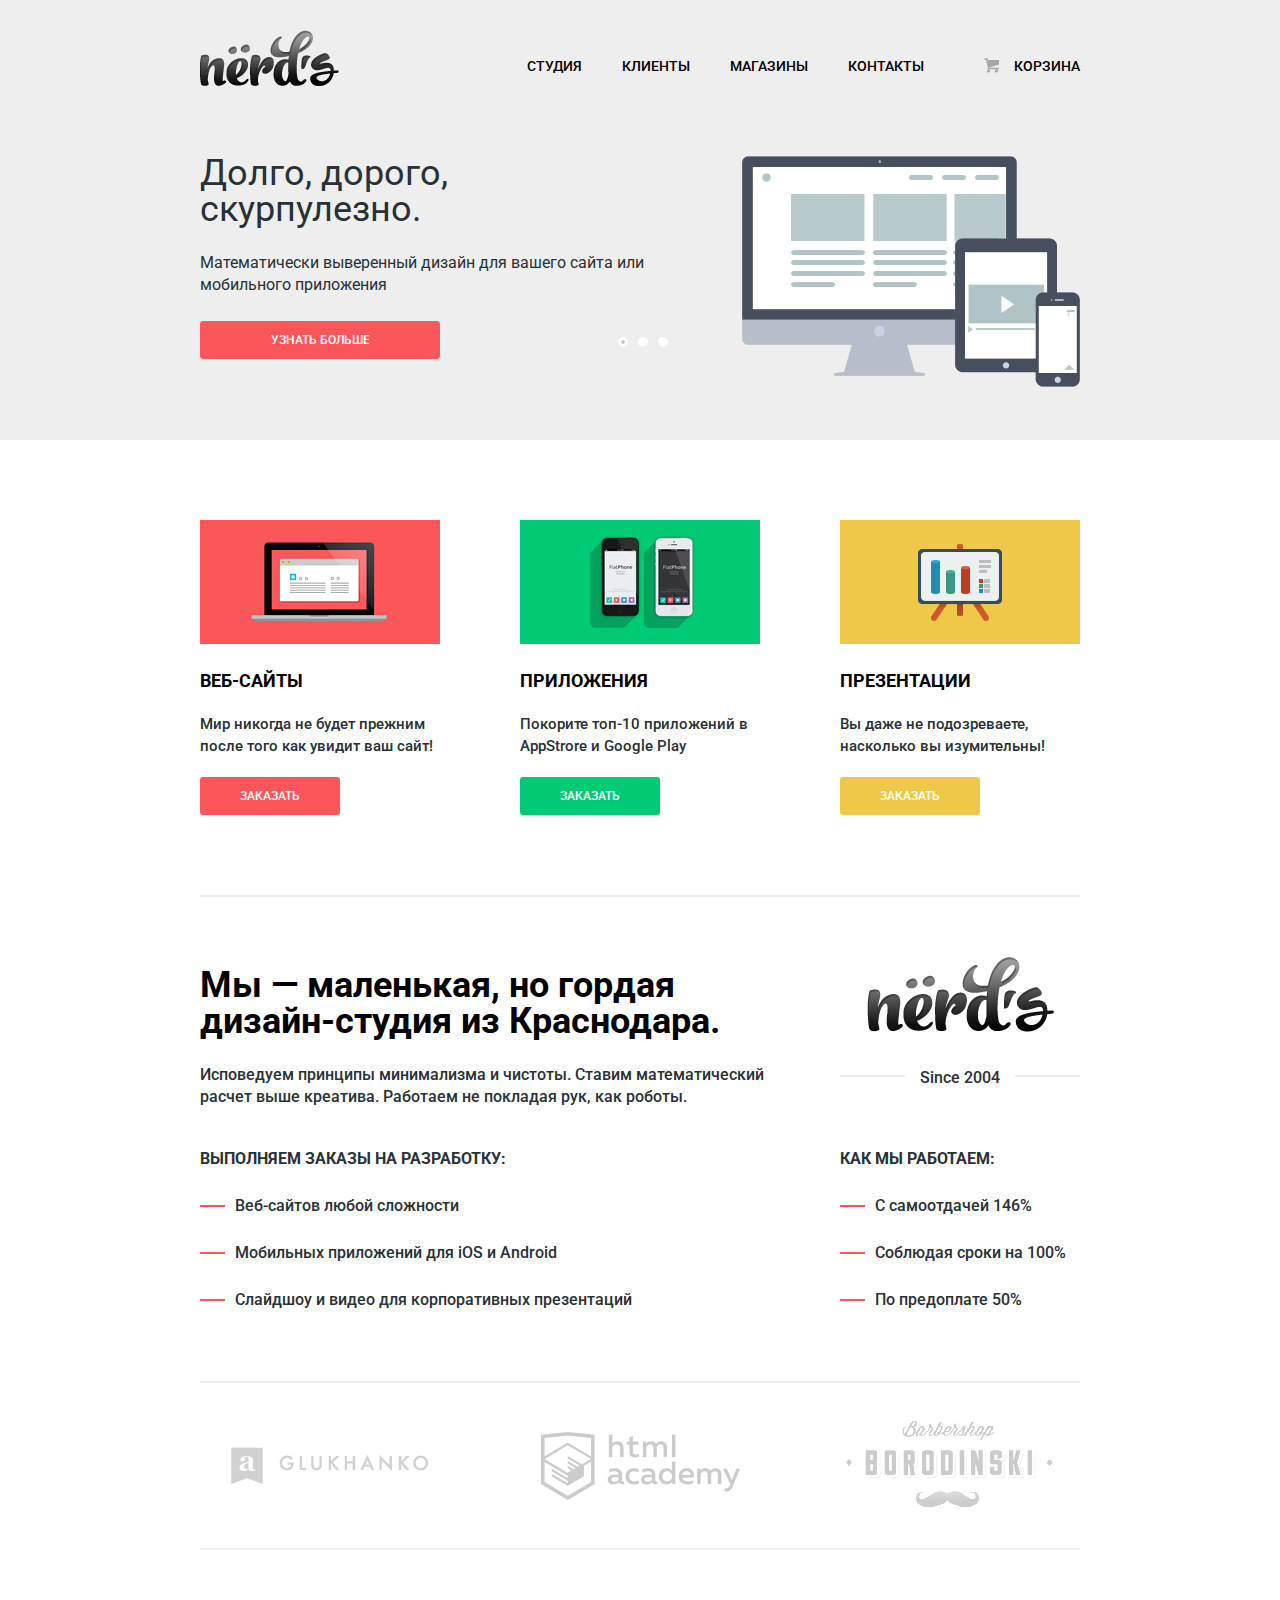
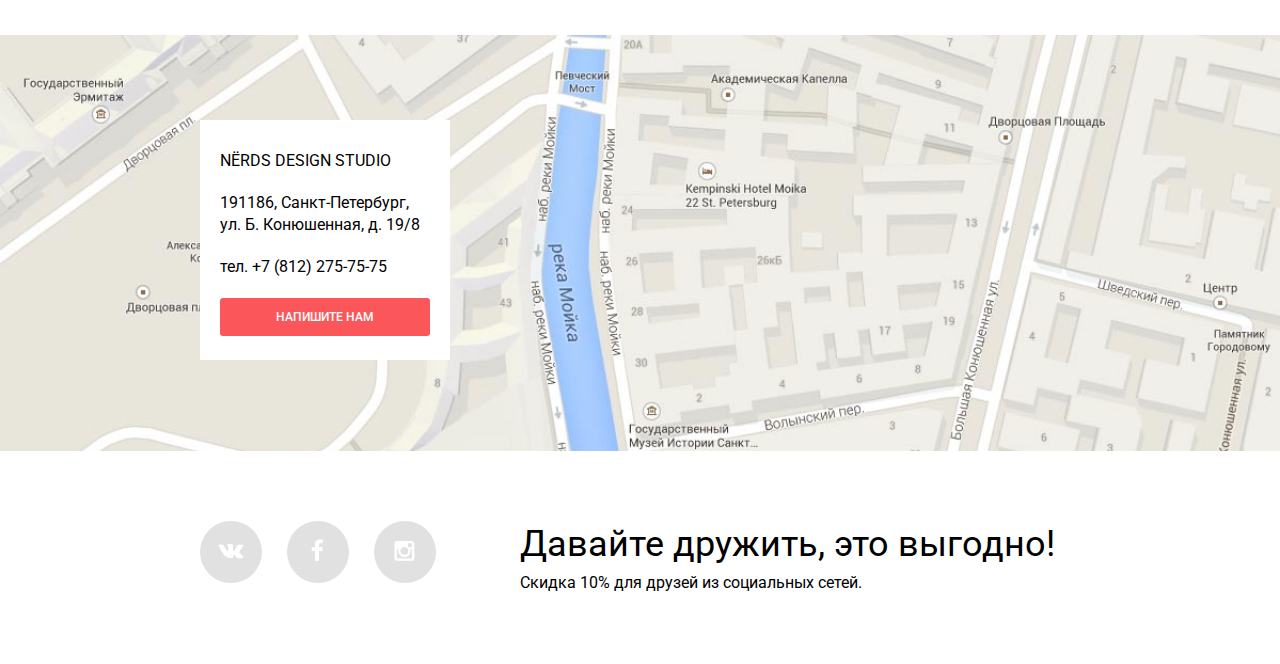
==== index.html @ 8b62bb0e "index" ====
<!DOCTYPE html>
<html lang="ru-RU">
<head>
	<meta charset="UTF-8">
	<meta name="viewport" content="width=device-width, initial-scale=1.0">
	<meta discritpion="">
	<meta keywords="">
	<title>Nerds</title>
	<link href="https://fonts.googleapis.com/css?family=Roboto:400,500&amp;subset=cyrillic" rel="stylesheet">
	<link rel="stylesheet" type="text/css" href="css/normalize.css">
	<link rel="stylesheet" type="text/css" href="css/style.css">
</head>
<body>
	<header class="main-header">
		<div class="container">
			<div class="top-header clearfix">
				<div class="logo">
					<a><img src="img/header-logo.png" alt="nerds" widht="139" height="56"></a>
				</div>
				<nav class="main-navigation">
					<ul>
						<li><a href="#">Студия</a></li>
						<li><a href="#">Клиенты</a></li>
						<li><a href="#">Магазины</a></li>
						<li><a href="#">Контакты</a></li>
						<li><a class="bascket" href="#">Корзина</a></li>
					</ul>
				</nav>
			</div>
			<div class="slider">
				<input type="radio" name="slider" id="slide1" checked="">
				<input type="radio" name="slider" id="slide2">
				<input type="radio" name="slider" id="slide3">
				<div class="controls">
					<label for="slide1"></label>
					<label for="slide2"></label>
					<label for="slide3"></label>
				</div>
				<div class="slider-inner">
					<div class="slides slide1">
						<p class="slider-heading">Долго, дорого,<br>
						скурпулезно.</p>
						<p>Математически выверенный дизайн  для вашего сайта или мобильного приложения</p>
						<a href="" class="slider-btn">Узнать больше</a>	
					</div>
					<div class="slides slide2">
						<p class="slider-heading">Любите ли вы математику,<br>
						как любим ее мы?</p>
						<p>Нашим дизайнерам мы удаляем нейроны, ответственные
						за креатив, чтобы дать им возможность все просчитать</p>
						<a href="" class="slider-btn">Узнать больше</a>						
					</div>
					<div class="slides slide3">
						<p class="slider-heading">Только наркотики,<br>
						только хардкор!</p>
						<p>Все дизайнерские решения в нашей компании принимаются только под воздействием качественных галлюциногенов</p>
						<a href="" class="slider-btn">Узнать больше</a>						
					</div>
				</div>				
			</div>
		</div>
	</header>
	<main class="container">
			<section class="products clearfix">
				<div class="products-item">
					<div class="products-img products-img-1"></div>
					<h3>Веб-сайты</h3>
					<p>Мир никогда не будет прежним после того как увидит ваш сайт!</p>
					<a class="products-btn products-btn-1" href="#">Заказать</a>
				</div>
				<div class="products-item ">
					<div class="products-img products-img-2"></div>
					<h3>Приложения</h3>
					<p>Покорите топ-10 приложений в AppStrore и Google Play</p>
					<a class="products-btn products-btn-2" href="#">Заказать</a>
				</div>
				<div class="products-item">
					<div class="products-img products-img-3"></div>
					<h3>Презентации</h3>
					<p>Вы даже не подозреваете, насколько вы изумительны!</p>
					<a class="products-btn products-btn-3" href="#">Заказать</a>
				</div>
			</section>
			<section class="about">	
				<div class="row clearfix">
					<div class="column-left">
						<h1>Мы — маленькая, но гордая
						дизайн-студия из Краснодара. </h1>	
						<p>Исповедуем принципы минимализма и чистоты. Ставим математический расчет выше креатива. Работаем не покладая рук, как роботы.</p>					
					</div>
					 <div class="column-right">
						<div class="about-logo">
							<span class="founded">Since 2004</span>
						</div>						
					</div>
				</div>
				<div class="row clearfix">
					<div class="column-left">
						<h4>Выполняем заказы на разработку:</h4>
						<ul>
							<li>Веб-сайтов любой сложности</li>
							<li>Мобильных приложений для iOS и Android</li>
							<li>Слайдшоу и видео для корпоративных презентаций</li>
						</ul>			
					</div>
					 <div class="column-right">
						<h4>КАК Мы работаем:</h4>
						<ul>
							<li>С самоотдачей 146%</li>
							<li>Соблюдая сроки на 100%</li>
							<li>По предоплате 50%</li>
						</ul>			
					</div>
				</div>						
			</section>
			<section class="portfolio">		
				<a class="portfolio-item portfolio-item-1" href="#">Gluknanko</a>
				<a class="portfolio-item portfolio-item-2" href="#">Html academy</a>
				<a class="portfolio-item portfolio-item-3" href="#">Barbershop</a>		
			</section>
	</main>
	<footer>
		<div class="map" id="yandex-map">
			<div class="container">
				<section class="write-us">
					<h3>NЁRDS DESIGN STUDIO</h3>
					<p>191186, Санкт-Петербург, 
						ул. Б. Конюшенная, д. 19/8</p>
					<p>тел. +7 (812) 275-75-75</p>
					<a class="write-us-btn" href="">Напишите нам</a>
				</section>
			</div>				
		</div>
		<div class="container">
			<div class="main-footer clearfix">
				<section class="footer-social">
					<a href="" class="social-btn social-btn-vk">VK</a>
					<a href="" class="social-btn social-btn-fb">FB</a>
					<a href="" class="social-btn social-btn-inst">INST</a>
				</section>
				<section class="footer-text">
					<p class="big-heading">Давайте дружить, это выгодно!</p>
					<p>Скидка 10% для друзей из социальных сетей.</p>
				</section>
			</div>
		</div>
	</footer>
	<script type="text/javascript" charset="utf-8" async src="https://api-maps.yandex.ru/services/constructor/1.0/js/?sid=pNVgt0KTNb8zN4novmGZpKS4KS4lNu_Y&amp;width=100%25&amp;height=416&amp;id=yandex-map&amp;lang=ru_RU&amp;sourceType=constructor&amp;scroll=false"></script>
</body>
</html>
---- css/style.css ----
body {
	font-family: "Roboto", "Arial", sans-serif;
	font-weight: 500;
	font-size: 16px;
	line-height: 22px;
	color: #000000;
	background: #ffffff;
}
p, h1, h4 {
	margin: 25px 0;
	padding: 0;
}
.container {
	margin: 0 auto;
	padding: 0 10px;
	width: 880px;
}
.clearfix::after {
	content: "";
	display: table;
	clear: both;
}
.main-header {
	min-height: 440px;
	background: #eeeeee;
}
.top-header {
	min-height: 120px;
}
.top-header .logo {
	float: left;
	padding: 30px 0;
}
.top-header .logo a {
	display: block;
	width: 139px;
	height: 56px;
}
.main-navigation {
	float: right;
	max-width: 720px;
}
.main-navigation ul {
	margin: 0;
	padding: 0;
	list-style: none;
	font-size: 0;
}
.main-navigation li {
	display: inline-block;
	font-size: 14px;
	padding-top: 55px;
	margin-right: 40px;
}
.main-navigation li:nth-last-child(2) {
	margin-right: 60px;
}
.main-navigation li:last-child {
	margin: 0;
}
.main-navigation a {
	text-decoration: none;
	text-transform: uppercase;
	color: #000000;
}
.main-navigation a:hover {
	color: #fb565a;
}
.main-navigation a:active {
	color: #8f8f8f;
}
.main-navigation .bascket {
	position: relative;
	padding-left: 30px;
}
.main-navigation .bascket::before {
	content: "";
	position: absolute;
	top: 0;
	left: 0;
	width: 15px;
	height: 15px;
	background: url(../img/sprite.png) no-repeat -15px -15px;
	opacity: 1;
}
.main-navigation .bascket:hover::before {
	background-position: -15px -60px;
}
.main-navigation .bascket:active::before {
	background-position: -15px -15px;
	opacity: 0.4;
}

/* slider */

.slider {
	position: relative;
	width: 880px;
	height: 320px;
}
.slider input[type="radio"] {
	display: none;
}
.slider .controls {
	position: absolute;
	bottom: 90px;
	left: 50%;
	margin-left: -19px;
	z-index: 1;
}
#slide1:checked ~ .slider-inner .slide1 {
	display: block ;
}
.slider label {
	position: relative;
	display: inline-block;	
	width: 4px;
	height: 4px;
	margin-right: 12px;
	border-radius: 50%;
	background: white;
	cursor: pointer;
}
.slider label:last-child {
	margin: 0;
}
 .slider label::before {
	content: "";
	position: absolute;
	top: -3px;
	left: -3px;
	width: 4px;
	height: 4px;
	border-radius: 50%;
	border: 3px solid #fff;
}
.slider label:hover,
#slide1:checked ~ .controls label:nth-child(1),
#slide2:checked ~ .controls label:nth-child(2),
#slide3:checked ~ .controls label:nth-child(3) {
	background: #c1c1c1;
}
.slider-inner {
	position: relative;
	width: inherit;
	height: inherit;
	overflow: hidden;
}
.slider-inner .slides {
	position: absolute;
	width: inherit;
	height: inherit;
	display: none;
}
.slider-inner .slide1 {
	background: url(../img/slide1-bg.png) no-repeat 100% 40%;
}
.slider-inner .slide2 {
	background: url(../img/slide2-bg.png) no-repeat 100% 40%;
}
.slider-inner .slide3 {
	background: url(../img/slide3-bg.png) no-repeat 100% 100%;
}
#slide1:checked ~ .slider-inner .slide1,
#slide2:checked ~ .slider-inner .slide2,
#slide3:checked ~ .slider-inner .slide3 {
	display: block;
}
.slider-inner p {
	max-width: 480px;
	font-weight: 400;
	color: #283136;
}
.slider-inner .slider-heading {
	margin-top: 35px;
	font-size: 36px;
	line-height: 36px;
} 
.slider-inner .slider-btn {
	display: block;
	padding: 10px 0;
	width: 240px;
	height: 18px;
	font-size: 12px;
	line-height: 18px;
	text-align: center;
	text-decoration: none;
	text-transform: uppercase;
	color: #ffffff;
	border-radius: 3px;	
	background-color: #fb565a;
}
.slider-inner .slider-btn:hover {
	background-color: #d6494d;
}
.slider-inner .slider-btn:active {
	background-color: #b63538;
}

/* products */

.products {
	padding: 80px 0;
	border-bottom: 2px solid #eeeeee;
}
.products-item {
	float: left;
	width: 240px;
	margin-right: 80px;
}
.products-item:last-child {
	margin: 0;
}
.products-item .products-img {
	width: 240px;
	height: 124px;
	margin-bottom: 25px;
}
.products-item .products-img-1 {
	background: #fb565a url(../img/products-1.png) no-repeat 50% 50%;
}
.products-item .products-img-2 {
	background: #00ca74 url(../img/products-2.png) no-repeat 50% 50%;
}
.products-item .products-img-3 {
	background: #efc84a url(../img/products-3.png) no-repeat 50% 50%;
}
.products-item h3 {
	margin: 20px 0;
	font-size: 18px;
	line-height: 24px;
	text-transform: uppercase;
	font-weight: 500px;
}
.products-item p {
	font-size: 15px;
	margin: 20px 0;
	color: #283136;
}
.products-item .products-btn {
	display: block;
	padding: 10px 0;
	width: 140px;
	height: 18px;
	font-size: 12px;
	line-height: 18px;
	text-align: center;
	text-decoration: none;
	text-transform: uppercase;
	color: #ffffff;
	border-radius: 3px;	
}
.products-item .products-btn-1 {
	background: #fb565a;
}
.products-item .products-btn-1:hover {
	background: #d6494d;
}
.products-item .products-btn-1:active {
	background: #b63538;
}
.products-item .products-btn-2 {
	background: #00ca74;
}
.products-item .products-btn-2:hover {
	background: #01a25e;
}
.products-item .products-btn-2:active {
	background: #009053;
}
.products-item .products-btn-3 {
	background: #efc84a;
}
.products-item .products-btn-3:hover {
	background: #d6ae2c;
}
.products-item .products-btn-3:active {
	background: #c09b24;
}
/* about */
.about {
	padding: 70px 0;
	color: #283136;
}
.about .row {
	margin-bottom: 40px;
}
.about .row:last-child {
	margin: 0;
}
.about .column-left {
	float: left;
	width: 590px;
	padding-right: 30px;
}
.about .column-right {
	float: right;
	width: 240px;
}
.about .column-left h1:first-of-type,
.about .column-right h1:first-of-type,
.about .column-left h4:first-of-type,
.about .column-right h4:first-of-type {
	margin-top: 0;
}
.about .column-left p:last-of-type,
.about .column-right p:last-of-type {
	margin-bottom: 0;
}
.about h1 {
	font-size: 36px;
	line-height: 36px;
	color: #000000;
}
.about h4 {
	text-transform: uppercase;
}
.about ul {
	margin: 0;
	padding: 0;
	list-style: none;
}
.about li {
	position: relative;
	margin-bottom: 25px;
	padding-left: 35px;
}
.about li:last-child {
	margin: 0;
}
.about li::after {
	content: "";
	position: absolute;
	top: 10px;
	left: 0;
	width: 25px;
	height: 2px;
	background: #fb565a;
}
.about .about-logo {
	position: relative;
	margin-top: -10px;
	padding: 0 25px;
	padding-top: 110px;
	width: 190px;
	height: 40px;
	text-align: center;
	background: url(../img/about-logo.png) no-repeat 50% 0;
}
.about .about-logo::after {
	content: "";
	position: absolute;
	left: 0;
	bottom: 30px;
	width: 240px;
	height: 2px;
	background: #eeeeee;
	z-index: 1;
}
.about .founded {
	position: relative;
	padding: 0 15px;
	background: #ffffff;
	z-index: 2;
}
/* portfolio */

.portfolio {
	margin-bottom: 85px;
	border-top: 2px solid #eeeeee;
	border-bottom: 2px solid #eeeeee;
	font-size: 0;
}
.portfolio .portfolio-item {
	display: inline-block;
	margin-right: 50px;
	width: 260px;
	min-height: 165px;
	opacity: 0.2;
}
.portfolio .portfolio-item:last-child {
	margin: 0;
}
.portfolio .portfolio-item:hover,
.portfolio .portfolio-item:active {
	opacity: 1;
}
.portfolio .portfolio-item-1 {
	background: url(../img/portfolio-1.png) no-repeat 50% 50%;
}
.portfolio .portfolio-item-2 {
	background: url(../img/portfolio-2.png) no-repeat 50% 50%;
}
.portfolio .portfolio-item-3 {
	background: url(../img/portfolio-3.png) no-repeat 50% 50%;
}
/* map */
.map {
	position: relative;
	width: 100%;
	min-height: 416px;
	background: url(../img/map.jpg) no-repeat 50% 0;
	background-size: cover;
}
.map .write-us {
	position: absolute;
	top: 85px;
	left: auto;
	padding: 30px 20px;
	width: 210px;
	height: 180px;
	background: #ffffff;
	z-index: 1;
}
.write-us h3 {
	margin: 0;
	font-size: 16px;
	font-weight: 400;
	text-transform: uppercase;
}
.write-us p {
	margin: 20px 0;
	font-size: lowercase;
	font-weight: 400;
}
.write-us .write-us-btn {
	display: block;
	padding: 10px 0;
	width: 210px;
	height: 18px;
	font-size: 12px;
	line-height: 18px;
	text-align: center;
	text-decoration: none;
	text-transform: uppercase;
	color: #ffffff;
	border-radius: 3px;	
	background-color: #fb565a; 
}
.write-us .write-us-btn:hover {
	background-color: #d6494d;
}
.write-us .write-us-btn:active {
	background-color: #b63538;
}
/* main-footer */
.main-footer {
	padding: 70px 0;
}
.footer-social {
	float: left;
	margin-right: 20px;
	width: 300px;
	font-size: 0;
}
.social-btn {
	display: inline-block;
	margin-right: 25px;
	width: 62px;
	height: 62px;
	border-radius: 50%;
	background: #e1e1e1 url(../img/sprite.png) no-repeat;
}
.social-btn:last-child {
	margin: 0;
}
.social-btn:hover {
	background: #fb565a url(../img/sprite.png) no-repeat;
}
.social-btn:active {
	background: #d6494d url(../img/sprite.png) no-repeat;
}
.social-btn.social-btn-vk {
	background-position: 3px -385px;
}
.social-btn.social-btn-fb {
	background-position: 9px -287px;
}
.social-btn.social-btn-inst {
	background-position: 5px -338px;
}
.footer-text {
	float: left;
	width: 560px;
}
.footer-text .big-heading {
	margin: 0;
	margin-bottom: 5px;
	font-size: 36px;
	line-height: 46px;
	font-weight: 400;
}
.footer-text p {
	margin: 0;
	font-weight: 400;
}
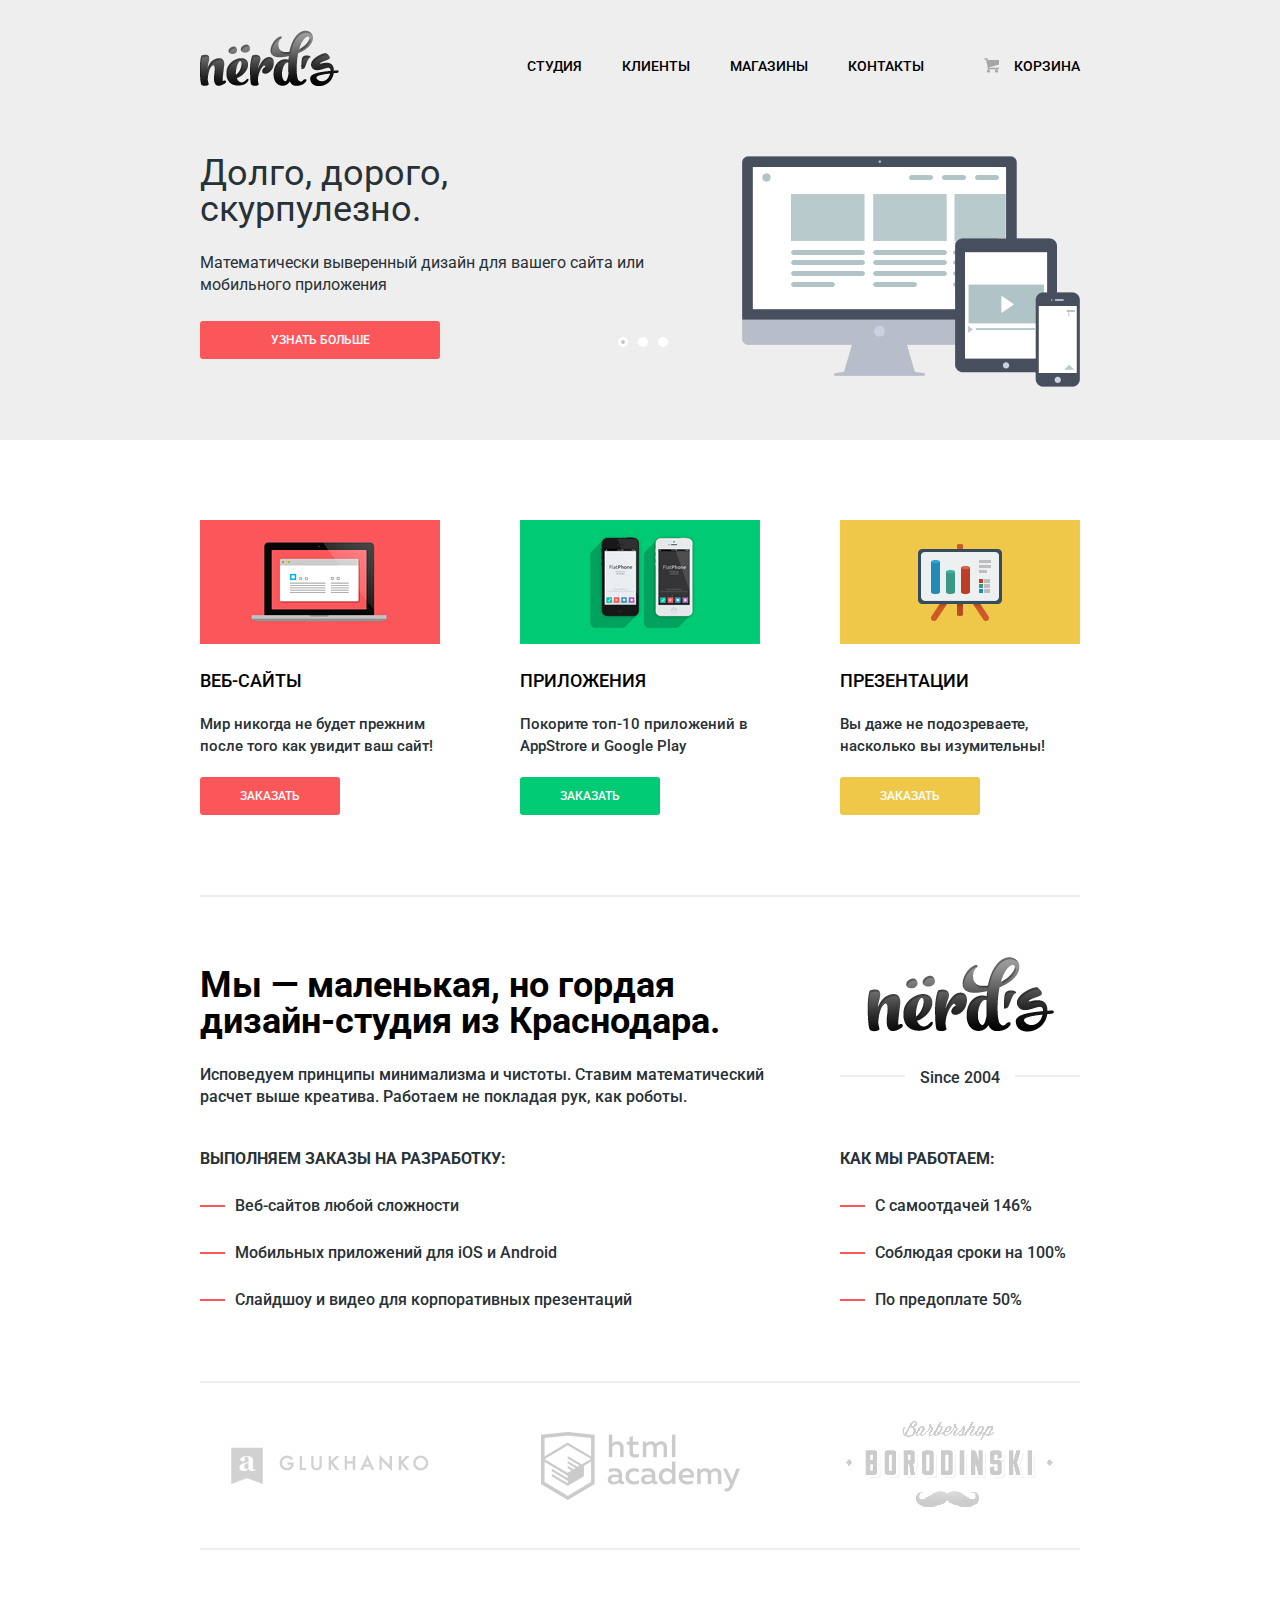
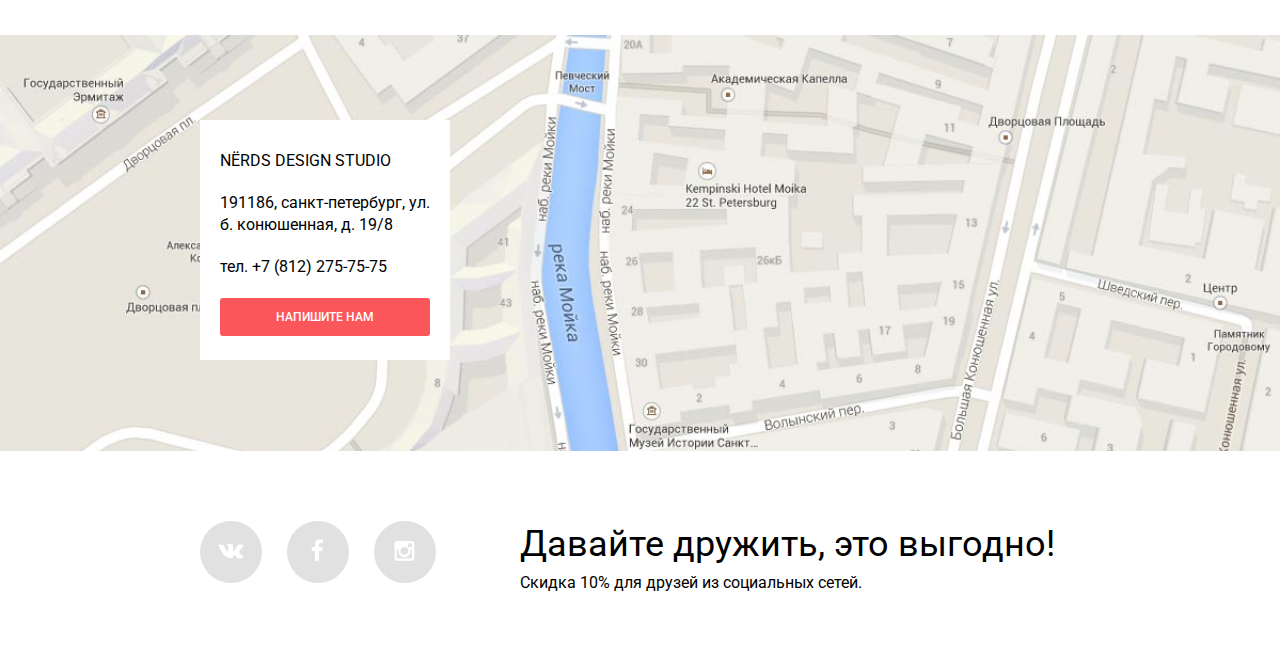
==== commit df4a8ad1: "errors fixed" ====
--- a/index.html
+++ b/index.html
@@ -3,8 +3,8 @@
 <head>
 	<meta charset="UTF-8">
 	<meta name="viewport" content="width=device-width, initial-scale=1.0">
-	<meta discritpion="">
-	<meta keywords="">
+	<meta name="discritpion" content="">
+	<meta name="keywords" content="">
 	<title>Nerds</title>
 	<link href="https://fonts.googleapis.com/css?family=Roboto:400,500&amp;subset=cyrillic" rel="stylesheet">
 	<link rel="stylesheet" type="text/css" href="css/normalize.css">
@@ -15,7 +15,7 @@
 		<div class="container">
 			<div class="top-header clearfix">
 				<div class="logo">
-					<a><img src="img/header-logo.png" alt="nerds" widht="139" height="56"></a>
+					<a><img src="img/header-logo.png" alt="nerds" width="139" height="56"></a>
 				</div>
 				<nav class="main-navigation">
 					<ul>
@@ -41,57 +41,57 @@
 						<p class="slider-heading">Долго, дорого,<br>
 						скурпулезно.</p>
 						<p>Математически выверенный дизайн  для вашего сайта или мобильного приложения</p>
-						<a href="" class="slider-btn">Узнать больше</a>	
+						<a href="" class="slider-btn">Узнать больше</a>
 					</div>
 					<div class="slides slide2">
 						<p class="slider-heading">Любите ли вы математику,<br>
 						как любим ее мы?</p>
 						<p>Нашим дизайнерам мы удаляем нейроны, ответственные
 						за креатив, чтобы дать им возможность все просчитать</p>
-						<a href="" class="slider-btn">Узнать больше</a>						
+						<a href="" class="slider-btn">Узнать больше</a>
 					</div>
 					<div class="slides slide3">
 						<p class="slider-heading">Только наркотики,<br>
 						только хардкор!</p>
 						<p>Все дизайнерские решения в нашей компании принимаются только под воздействием качественных галлюциногенов</p>
-						<a href="" class="slider-btn">Узнать больше</a>						
+						<a href="" class="slider-btn">Узнать больше</a>
 					</div>
-				</div>				
+				</div>
 			</div>
 		</div>
 	</header>
 	<main class="container">
 			<section class="products clearfix">
 				<div class="products-item">
-					<div class="products-img products-img-1"></div>
+					<img class="products-img" src="img/products-1.png" width="240" height="124" alt="product-1">
 					<h3>Веб-сайты</h3>
 					<p>Мир никогда не будет прежним после того как увидит ваш сайт!</p>
 					<a class="products-btn products-btn-1" href="#">Заказать</a>
 				</div>
 				<div class="products-item ">
-					<div class="products-img products-img-2"></div>
+					<img class="products-img" src="img/products-2.png" width="240" height="124" alt="product-2">
 					<h3>Приложения</h3>
 					<p>Покорите топ-10 приложений в AppStrore и Google Play</p>
 					<a class="products-btn products-btn-2" href="#">Заказать</a>
 				</div>
 				<div class="products-item">
-					<div class="products-img products-img-3"></div>
+					<img class="products-img" src="img/products-3.png" width="240" height="124" alt="product-3">
 					<h3>Презентации</h3>
 					<p>Вы даже не подозреваете, насколько вы изумительны!</p>
 					<a class="products-btn products-btn-3" href="#">Заказать</a>
 				</div>
 			</section>
-			<section class="about">	
+			<section class="about">
 				<div class="row clearfix">
 					<div class="column-left">
 						<h1>Мы — маленькая, но гордая
-						дизайн-студия из Краснодара. </h1>	
-						<p>Исповедуем принципы минимализма и чистоты. Ставим математический расчет выше креатива. Работаем не покладая рук, как роботы.</p>					
+						дизайн-студия из Краснодара. </h1>
+						<p>Исповедуем принципы минимализма и чистоты. Ставим математический расчет выше креатива. Работаем не покладая рук, как роботы.</p>
 					</div>
 					 <div class="column-right">
 						<div class="about-logo">
 							<span class="founded">Since 2004</span>
-						</div>						
+						</div>
 					</div>
 				</div>
 				<div class="row clearfix">
@@ -101,7 +101,7 @@
 							<li>Веб-сайтов любой сложности</li>
 							<li>Мобильных приложений для iOS и Android</li>
 							<li>Слайдшоу и видео для корпоративных презентаций</li>
-						</ul>			
+						</ul>
 					</div>
 					 <div class="column-right">
 						<h4>КАК Мы работаем:</h4>
@@ -109,14 +109,14 @@
 							<li>С самоотдачей 146%</li>
 							<li>Соблюдая сроки на 100%</li>
 							<li>По предоплате 50%</li>
-						</ul>			
+						</ul>
 					</div>
-				</div>						
+				</div>
 			</section>
-			<section class="portfolio">		
+			<section class="portfolio">
 				<a class="portfolio-item portfolio-item-1" href="#">Gluknanko</a>
 				<a class="portfolio-item portfolio-item-2" href="#">Html academy</a>
-				<a class="portfolio-item portfolio-item-3" href="#">Barbershop</a>		
+				<a class="portfolio-item portfolio-item-3" href="#">Barbershop</a>
 			</section>
 	</main>
 	<footer>
@@ -124,12 +124,12 @@
 			<div class="container">
 				<section class="write-us">
 					<h3>NЁRDS DESIGN STUDIO</h3>
-					<p>191186, Санкт-Петербург, 
+					<p>191186, Санкт-Петербург,
 						ул. Б. Конюшенная, д. 19/8</p>
 					<p>тел. +7 (812) 275-75-75</p>
 					<a class="write-us-btn" href="">Напишите нам</a>
 				</section>
-			</div>				
+			</div>
 		</div>
 		<div class="container">
 			<div class="main-footer clearfix">
--- a/css/style.css
+++ b/css/style.css
@@ -113,7 +113,7 @@
 }
 .slider label {
 	position: relative;
-	display: inline-block;	
+	display: inline-block;
 	width: 4px;
 	height: 4px;
 	margin-right: 12px;
@@ -175,7 +175,7 @@
 	margin-top: 35px;
 	font-size: 36px;
 	line-height: 36px;
-} 
+}
 .slider-inner .slider-btn {
 	display: block;
 	padding: 10px 0;
@@ -187,7 +187,7 @@
 	text-decoration: none;
 	text-transform: uppercase;
 	color: #ffffff;
-	border-radius: 3px;	
+	border-radius: 3px;
 	background-color: #fb565a;
 }
 .slider-inner .slider-btn:hover {
@@ -212,25 +212,17 @@
 	margin: 0;
 }
 .products-item .products-img {
+	display: block;
 	width: 240px;
 	height: 124px;
 	margin-bottom: 25px;
-}
-.products-item .products-img-1 {
-	background: #fb565a url(../img/products-1.png) no-repeat 50% 50%;
-}
-.products-item .products-img-2 {
-	background: #00ca74 url(../img/products-2.png) no-repeat 50% 50%;
-}
-.products-item .products-img-3 {
-	background: #efc84a url(../img/products-3.png) no-repeat 50% 50%;
 }
 .products-item h3 {
 	margin: 20px 0;
 	font-size: 18px;
 	line-height: 24px;
 	text-transform: uppercase;
-	font-weight: 500px;
+	font-weight: 500;
 }
 .products-item p {
 	font-size: 15px;
@@ -248,7 +240,7 @@
 	text-decoration: none;
 	text-transform: uppercase;
 	color: #ffffff;
-	border-radius: 3px;	
+	border-radius: 3px;
 }
 .products-item .products-btn-1 {
 	background: #fb565a;
@@ -420,7 +412,7 @@
 }
 .write-us p {
 	margin: 20px 0;
-	font-size: lowercase;
+	text-transform: lowercase;
 	font-weight: 400;
 }
 .write-us .write-us-btn {
@@ -434,8 +426,8 @@
 	text-decoration: none;
 	text-transform: uppercase;
 	color: #ffffff;
-	border-radius: 3px;	
-	background-color: #fb565a; 
+	border-radius: 3px;
+	background-color: #fb565a;
 }
 .write-us .write-us-btn:hover {
 	background-color: #d6494d;
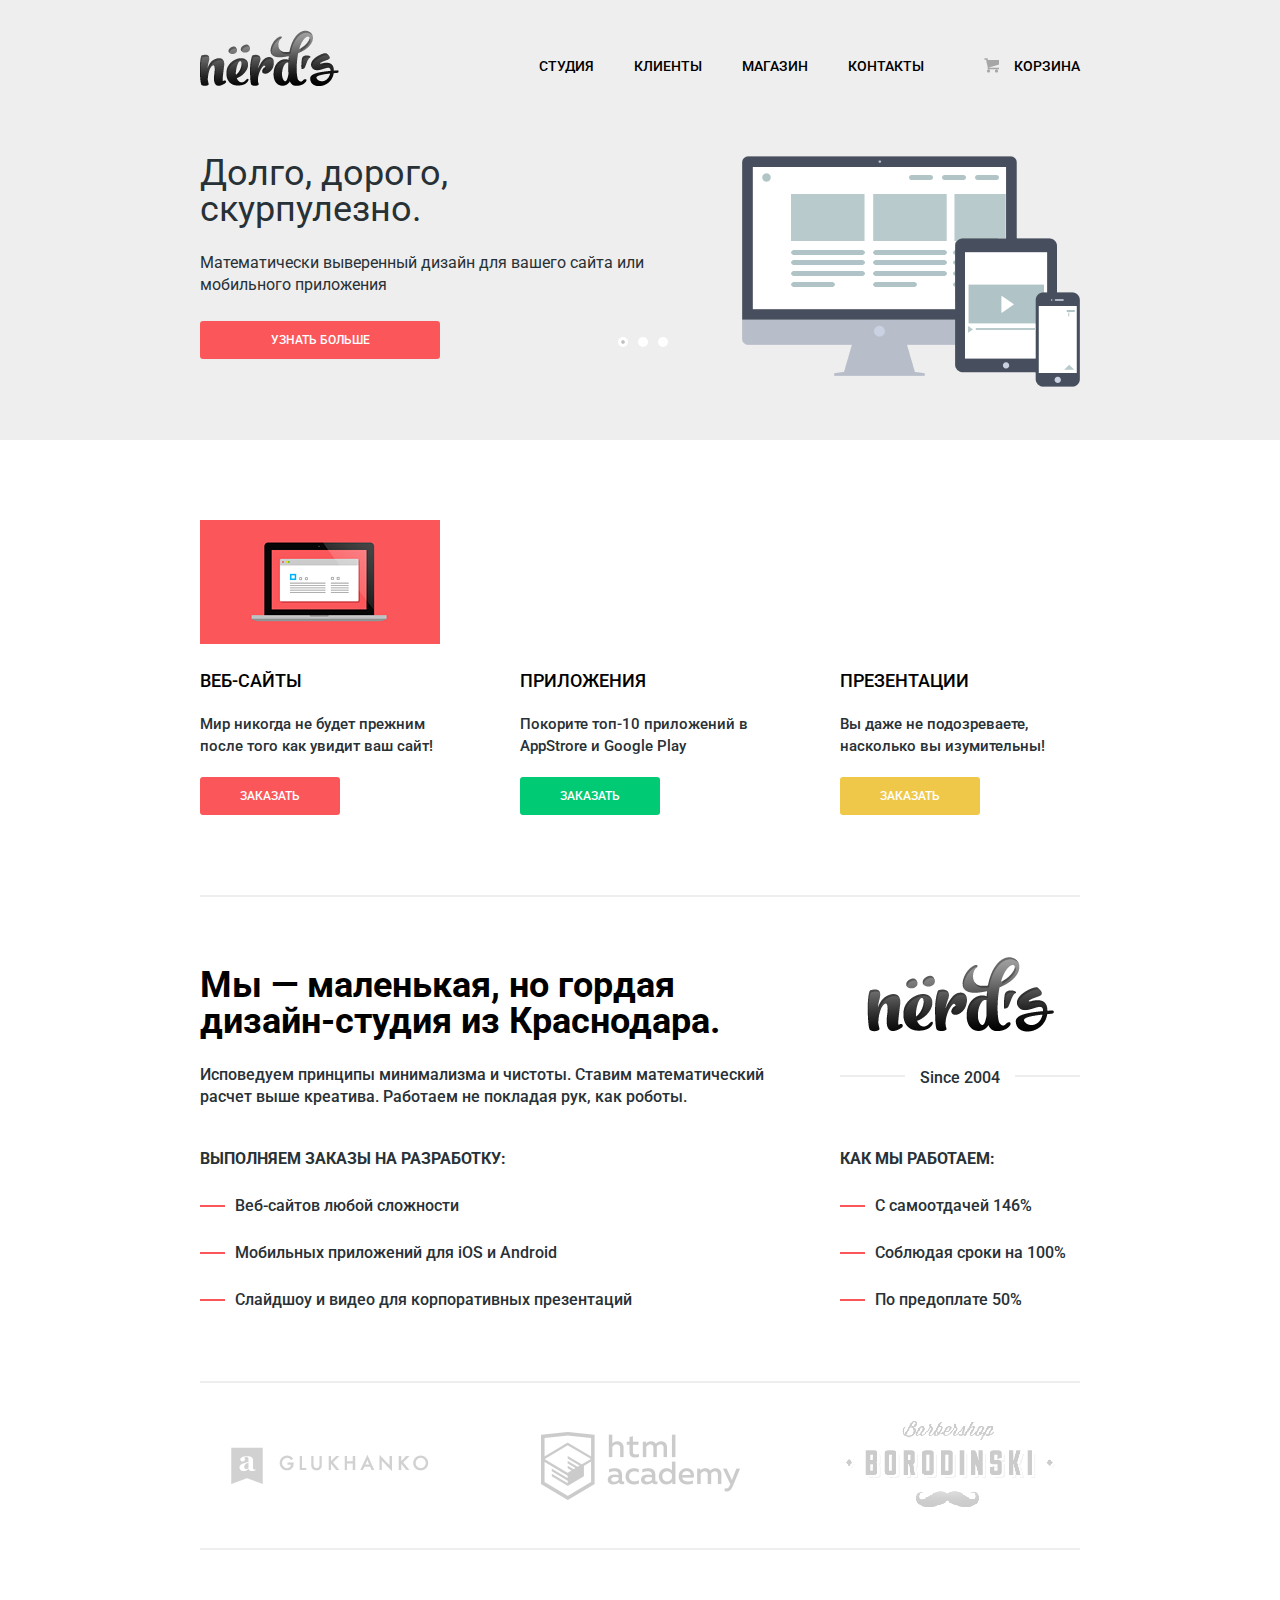
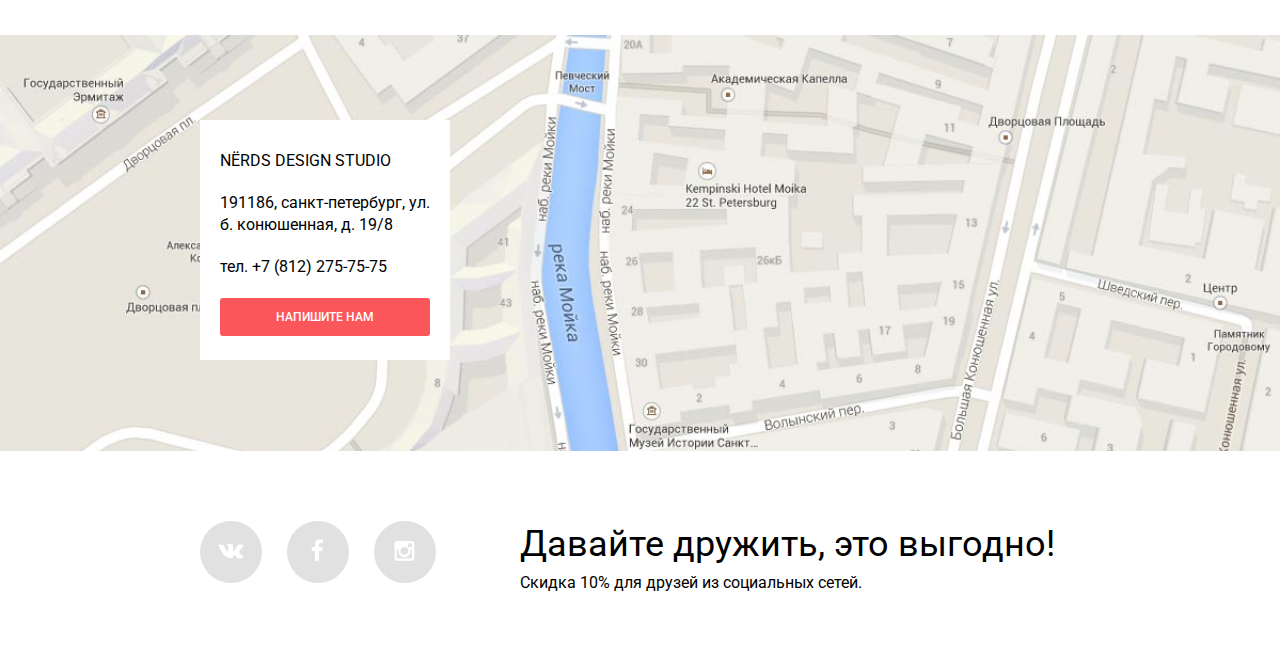
==== commit 7f6e207e: "inner page start" ====
--- a/index.html
+++ b/index.html
@@ -21,7 +21,7 @@
 					<ul>
 						<li><a href="#">Студия</a></li>
 						<li><a href="#">Клиенты</a></li>
-						<li><a href="#">Магазины</a></li>
+						<li><a href="catalog.html">Магазин</a></li>
 						<li><a href="#">Контакты</a></li>
 						<li><a class="bascket" href="#">Корзина</a></li>
 					</ul>
@@ -69,13 +69,13 @@
 					<a class="products-btn products-btn-1" href="#">Заказать</a>
 				</div>
 				<div class="products-item ">
-					<img class="products-img" src="img/products-2.png" width="240" height="124" alt="product-2">
+					<div class="products-img products-img-2"></div>
 					<h3>Приложения</h3>
 					<p>Покорите топ-10 приложений в AppStrore и Google Play</p>
 					<a class="products-btn products-btn-2" href="#">Заказать</a>
 				</div>
 				<div class="products-item">
-					<img class="products-img" src="img/products-3.png" width="240" height="124" alt="product-3">
+					<div class="products-img products-img-3"></div>
 					<h3>Презентации</h3>
 					<p>Вы даже не подозреваете, насколько вы изумительны!</p>
 					<a class="products-btn products-btn-3" href="#">Заказать</a>
@@ -145,6 +145,25 @@
 			</div>
 		</div>
 	</footer>
+	 <div class="modal-content">
+	 	<div class="close-btn" title="Закрыть">Закрыть</div>
+		<form class="write-us-form" action="#" method="post">
+			<div class="clearfix">
+				<div class="col-50">
+					<label for="user-name">Ваше имя:</label>
+					<input id="user-name" type="text" name="user-name" value="" placeholder="Представьтесь, пожалуйста">
+				</div>
+				<div class="col-50">
+					<label for="user-email">Ваш e-mail:</label>
+					<input id="user-email" type="email" name="user-email" value="" placeholder="для отправки ответа">
+				</div>
+			</div>
+			<label for="user-message">Текст письма:</label>
+			<textarea id="user-message" type="textarea" name="user-message" rows="4" placeholder="В свободной форме"></textarea>
+			<button class="submit-btn" type="submit" name="" value="">Отправить</button>
+		</form>
+	</div>
+	<script src="js/modal.js"></script>
 	<script type="text/javascript" charset="utf-8" async src="https://api-maps.yandex.ru/services/constructor/1.0/js/?sid=pNVgt0KTNb8zN4novmGZpKS4KS4lNu_Y&amp;width=100%25&amp;height=416&amp;id=yandex-map&amp;lang=ru_RU&amp;sourceType=constructor&amp;scroll=false"></script>
 </body>
 </html>
--- a/css/style.css
+++ b/css/style.css
@@ -24,6 +24,18 @@
 	min-height: 440px;
 	background: #eeeeee;
 }
+.inner-header {
+	min-height: 330px;
+	border-bottom: 1px solid transparent;
+}
+.inner-header h1 {
+	padding: 0 100px;
+	font-size: 40px;
+	line-height: 52px;
+	font-weight: 400;
+	text-transform: uppercase;
+	text-align: center;
+}
 .top-header {
 	min-height: 120px;
 }
@@ -69,6 +81,21 @@
 .main-navigation a:active {
 	color: #8f8f8f;
 }
+.main-navigation .active {
+	position: relative;
+}
+.main-navigation .active a:hover {
+	color: inherit;
+}
+.main-navigation .active::before {
+	content: "";
+	position: absolute;
+	bottom: 0;
+	height: 2px;
+	width: 100%;
+	background: #fb565a;
+}
+
 .main-navigation .bascket {
 	position: relative;
 	padding-left: 30px;
@@ -486,3 +513,113 @@
 	margin: 0;
 	font-weight: 400;
 }
+/* modal */
+.modal-content {
+	display: none;
+	position: fixed;
+	top: 120px;
+	left: 50%;
+	margin-left: -315px;
+	padding: 50px 80px;
+	width: 460px;
+	height: 320px;
+	background: #ffffff;
+	box-shadow: 0 20px 40px rgba(0, 0, 0, 0.75);
+	z-index: 5;
+}
+.modal-content-show {
+	display: block;
+}
+.modal-content .close-btn {
+	position: absolute;
+	top: 5px;
+	right: 5px;
+	width: 40px;
+	height: 40px;
+	font-size: 0;
+	background: #fb565a;
+	border-radius: 50%;
+	cursor: pointer;
+}
+.modal-content .close-btn::before,
+.modal-content .close-btn::after {
+	content: "";
+	position: absolute;
+	top:18px;
+	left: 10px;
+	width: 20px;
+	height: 4px;
+	border-radius: 3px;
+	background: #ffffff;
+	z-index: 10;
+}
+.modal-content .close-btn::before {
+	transform: rotate(45deg);
+}
+.modal-content .close-btn::after {
+	transform: rotate(-45deg);
+}
+.write-us-form .col-50 {
+	float: left;
+	width: 220px;
+	margin-right: 20px;
+}
+.write-us-form .col-50:last-child {
+	margin: 0;
+}
+.write-us-form label {
+	display: block;
+	margin-bottom: 10px;
+	font-size: inherit;
+	font-weight: inherit;
+	font-style: inherit;
+}
+.write-us-form input,
+.write-us-form textarea {
+	box-sizing: border-box;
+	width: 100%;
+	margin-bottom: 25px;
+	padding: 10px 15px;
+	border: 2px solid #d7dcde;
+	font-size: 12px;
+	line-height: 18px;
+	font-weight: 400;
+	text-transform: uppercase;
+}
+.write-us-form input::-webkit-input-placeholder {
+	color: #000000;
+}
+.write-us-form input:-ms-input-placeholder {
+	color: #000000;
+}
+.write-us-form input::-ms-input-placeholder {
+	color: #000000;
+}
+.write-us-form .submit-btn {
+	box-sizing: border-box;
+	margin-top: 20px;
+	padding: 10px 0;
+	width: 100%;
+	font-size: 12px;
+	line-height: 18px;
+	text-align: center;
+	text-transform: uppercase;
+	color: #ffffff;
+	border: none;
+	border-radius: 3px;
+	background-color: #fb565a;
+	cursor: pointer;
+}
+/* Inner pages */
+.inner-main {
+	padding: 80px 0;
+}
+.inner-main .column-left {
+	float: left;
+	width: 240px;
+	margin-right: 80px;
+}
+.inner-main .column-right {
+	float: left;
+	width: 560px;
+}
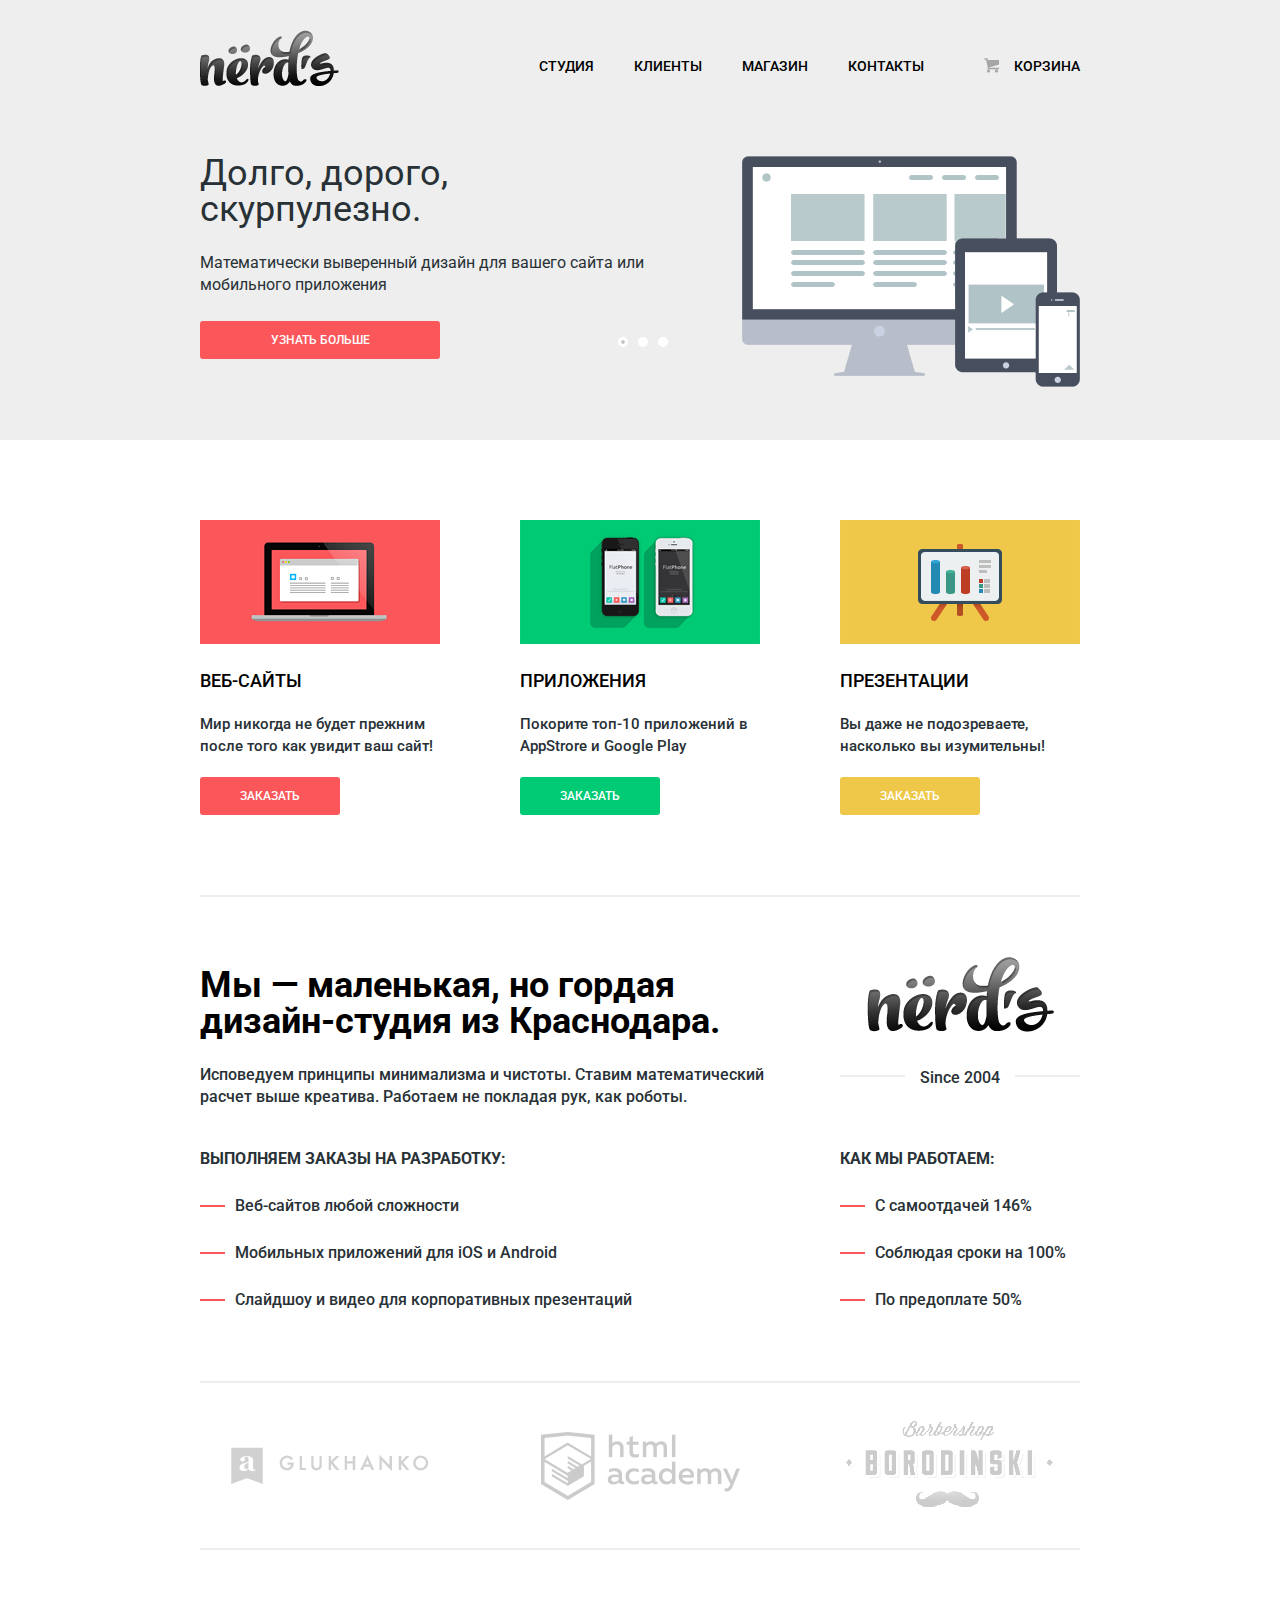
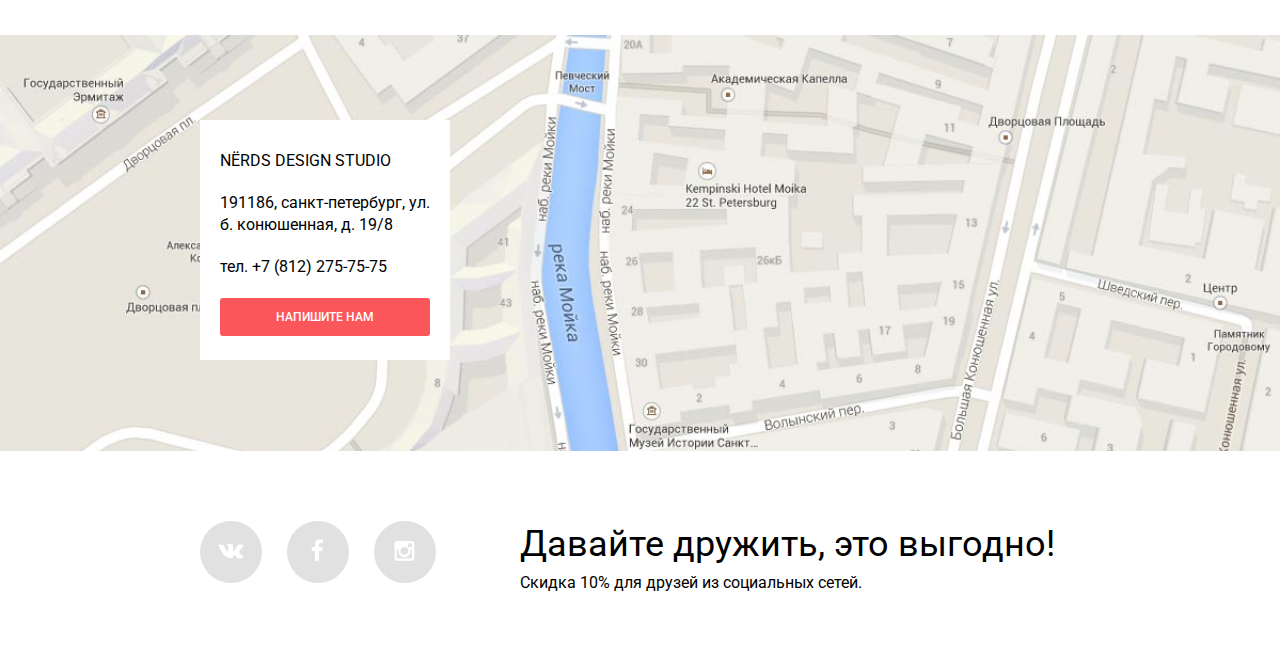
==== commit dab2b0c8: "catalog complete" ====
--- a/index.html
+++ b/index.html
@@ -69,13 +69,13 @@
 					<a class="products-btn products-btn-1" href="#">Заказать</a>
 				</div>
 				<div class="products-item ">
-					<div class="products-img products-img-2"></div>
+					<img class="products-img" src="img/products-2.png" width="240" height="124" alt="product-2">
 					<h3>Приложения</h3>
 					<p>Покорите топ-10 приложений в AppStrore и Google Play</p>
 					<a class="products-btn products-btn-2" href="#">Заказать</a>
 				</div>
 				<div class="products-item">
-					<div class="products-img products-img-3"></div>
+					<img class="products-img" src="img/products-3.png" width="240" height="124" alt="product-2">
 					<h3>Презентации</h3>
 					<p>Вы даже не подозреваете, насколько вы изумительны!</p>
 					<a class="products-btn products-btn-3" href="#">Заказать</a>
--- a/css/style.css
+++ b/css/style.css
@@ -60,6 +60,7 @@
 }
 .main-navigation li {
 	display: inline-block;
+	vertical-align: baseline;
 	font-size: 14px;
 	padding-top: 55px;
 	margin-right: 40px;
@@ -141,6 +142,7 @@
 .slider label {
 	position: relative;
 	display: inline-block;
+	vertical-align: baseline;
 	width: 4px;
 	height: 4px;
 	margin-right: 12px;
@@ -392,6 +394,7 @@
 }
 .portfolio .portfolio-item {
 	display: inline-block;
+	vertical-align: baseline;
 	margin-right: 50px;
 	width: 260px;
 	min-height: 165px;
@@ -474,6 +477,7 @@
 }
 .social-btn {
 	display: inline-block;
+	vertical-align: baseline;
 	margin-right: 25px;
 	width: 62px;
 	height: 62px;
@@ -585,6 +589,11 @@
 	line-height: 18px;
 	font-weight: 400;
 	text-transform: uppercase;
+	cursor: pointer;
+}
+.write-us-form input:hover,
+.write-us-form textarea:hover {
+	border: 2px solid #a2a9ac;
 }
 .write-us-form input::-webkit-input-placeholder {
 	color: #000000;
@@ -611,6 +620,7 @@
 	cursor: pointer;
 }
 /* Inner pages */
+
 .inner-main {
 	padding: 80px 0;
 }
@@ -623,3 +633,374 @@
 	float: left;
 	width: 560px;
 }
+.sorting-form p {
+	margin: 0;
+	margin-bottom: 20px;
+	font-size: 18px;
+	line-height: 30px;
+}
+.sorting-form .form-block {
+	margin-bottom: 50px;
+}
+.sorting-form .range-slider {
+	position: relative;
+	margin-bottom: 15px;
+	width: 240px;
+	height: 80px;
+	border-radius: 3px;
+	background: #f1f1f1;
+}
+.sorting-form .range-slider::before{
+	content: "";
+	position: absolute;
+	top: 50%;
+	left: 20px;
+	margin-top: -1px;
+	height: 2px;
+	width: 200px;
+	background: #d7dcde;
+}
+.sorting-form .range-slider::after {
+	content: "";
+	position: absolute;
+	top: 50%;
+	left: 40px;
+	margin-top: -1px;
+	height: 2px;
+	width: 120px;
+	background: #00ca74;
+}
+.range-slider .left-control,
+.range-slider .right-control {
+	position: absolute;
+	top: 50%;
+	margin-top: -10px;
+	width: 20px;
+	height: 20px;
+	border-radius: 50%;
+	background: #ffffff;
+	box-shadow: 0 2px  rgba(0, 0, 0, 0.14);
+}
+.range-slider .left-control::before,
+.range-slider .right-control::before {
+	content: "";
+	position: absolute;
+	left: 8px;
+	top: 8px;
+	width: 4px;
+	height: 4px;
+	border-radius: 50%;
+	background: #ababab;
+}
+.range-slider .left-control {
+	left: 20px;
+}
+.range-slider .right-control {
+	right: 60px;
+}
+.range-input input[type="text"] {
+	box-sizing: border-box;
+	margin: 0 5px;
+	padding: 10px;
+	width: 80px;
+	height: 38px;
+	border-radius: 3px;
+	border: none;
+	text-align: center;
+	background: #f1f1f1;
+}
+.range-input input[type="text"]:last-of-type {
+	margin-right: 0;
+}
+.range-input label:last-of-type {
+	margin-left: 17px;
+}
+.sorting-form input[type="radio"],
+.sorting-form input[type="checkbox"] {
+	display: none;
+}
+.sorting-form .radio,
+.sorting-form .checkbox {
+	position: relative;
+	display: block;
+	margin-bottom: 15px;
+	height: 25px;
+	padding-top: 3px;
+	padding-left: 35px;
+	color: #283136;
+	cursor: pointer;
+}
+.sorting-form .radio:hover,
+.sorting-form .checkbox:hover {
+	color: #000000;
+}
+.sorting-form .radio::before {
+	position: absolute;
+	content: "";
+	left: 0;
+	top: 0;
+	width: 16px;
+	height: 16px;
+	border-radius: 50%;
+	border: 4px solid #c1c1c1;
+	background: inherit;
+	cursor: pointer;
+}
+.sorting-form .radio:hover::before {
+	border: 4px solid #b5b5b5;
+}
+.sorting-form input[type="radio"]:checked + .radio::after {
+	content: "";
+	position: absolute;
+	left: 8px;
+	top: 8px;
+	width: 8px;
+	height: 8px;
+	border-radius: 50%;
+	background: #c1c1c1;
+}
+.sorting-form input[type="radio"]:checked + .radio:hover::after {
+	background: #b5b5b5;
+}
+.sorting-form .checkbox {
+	padding-top: 1px;
+}
+.sorting-form .checkbox::before {
+	position: absolute;
+	content: "";
+	left: 0;
+	top: 0;
+	width: 23px;
+	height: 23px;
+	opacity: 0.8;
+	background: url('../img/inner-sprite.png') no-repeat -5px -125px;
+}
+.sorting-form .checkbox:hover::before {
+	opacity: 1;
+}
+.sorting-form input[type="checkbox"]:checked + .checkbox::after {
+	position: absolute;
+	content: "";
+	left: 0;
+	top: 0;
+	width: 27px;
+	height: 23px;
+	opacity: 1;
+	background: url('../img/inner-sprite.png') no-repeat -5px -158px;
+}
+.sorting-form .submit-btn {
+	width: 160px;
+	height: 38px;
+	border: none;
+	border-radius: 3px;
+	text-transform: uppercase;
+	font-size: 12px;
+	line-height: 18px;
+	font-weight: 500;
+	font-family: inherit;
+	background: #f1f1f1;
+	cursor: pointer;
+	outline: none;
+}
+.sorting-form .submit-btn:hover {
+	background: #e5e5e5;
+}
+.sorting-form .submit-btn:active {
+	box-sizing: border-box;
+	border-top: 3px solid #b5b5b5;
+	background: #d5d5d5;
+}
+.sorting {
+	margin-bottom: 28px;
+}
+.sorting .type-sorting {
+	float: left;
+	font-size: 12px;
+	line-height: 18px;
+	font-weight: 500;
+	text-transform: uppercase;
+}
+.sorting .range-sorting {
+	float: right;
+}
+.sorting .type-sorting a {
+	display: inline-block;
+	vertical-align: baseline;
+	margin-left: 40px;
+	color: #dadada;
+	text-decoration: none;
+	font-weight: 400;
+	border-bottom: 1px dashed #00ca74;
+}
+.sorting .type-sorting a:hover {
+	color: #000000;
+	border-bottom: 1px solid #00ca74;
+}
+.sorting .type-sorting a:active,
+.sorting .type-sorting a.active {
+	color: #000000;
+	border-bottom: none;
+}
+.range-sorting a {
+	display: inline-block;
+	vertical-align: baseline;
+	font-size: 0;
+	width: 11px;
+	height: 10px;
+	margin-left: 5px;
+	background: url('../img/inner-sprite.png') no-repeat;
+	cursor: pointer;
+	opacity: 0.8;
+}
+.range-sorting .minimum {
+	background-position: -5px -5px;
+}
+.range-sorting .maximum {
+	background-position: -5px -65px;
+}
+.range-sorting .minimum:hover {
+	opacity: 1;
+}
+.range-sorting .maximum:hover {
+	opacity: 1;
+}
+.range-sorting .minimum:active {
+	background-position: -5px -45px;
+}
+.range-sorting .maximum:active {
+	background-position: -5px -105px;
+}
+.range-sorting .minimum.active {
+	background-position: -5px -25px;
+}
+.range-sorting .maximum.active {
+	background-position: -5px -85px;
+}
+/* Goods */
+.goods {
+	font-size: 0;
+}
+.goods .goods-item {
+	position: relative;
+	display: inline-block;
+	vertical-align: baseline;
+	margin-bottom: 80px;
+	padding-top: 30px;
+	width: 240px;
+	height: 240px;
+	border-radius: 3px;
+	font-size: 16px;
+	background: #f1f1f1;
+	z-index: 99;
+}
+.goods .goods-item:nth-child(2n) {
+	margin-left: 80px;
+}
+.goods .goods-item img {
+	width: 240px;
+	height: 240px;
+	cursor: pointer;
+
+}
+
+.goods-item .controls,
+.goods-item .controls::before,
+.goods-item .controls::after {
+	position: absolute;
+	top: 10px;
+	left: 13px;
+	width: 9px;
+	height: 9px;
+	border-radius: 50%;
+	background: #ffffff;
+}
+.goods-item .controls::before {
+	content: "";
+	top: 0;
+	left: 17px;
+}
+.goods-item .controls::after {
+	content: "";
+	top: 0;
+	left: 34px;
+}
+.goods-item .goods-modal {
+	position: absolute;
+	display: none;
+	bottom: 20px;
+	left: 20px;
+	padding: 0 30px;
+	width: 140px;
+	height: 200px;
+	background: #ffffff;
+	text-align: center;
+	opacity: 1;
+	z-index: 100;
+}
+.goods-item .goods-modal h3 {
+	font-size: 18px;
+	line-height: 24px;
+	font-weight: 400;
+	margin-top: 30px;
+	margin-bottom: 20px;
+}
+.goods-item .goods-modal p {
+	font-size: 14px;
+	line-height: 18px;
+	font-weight: 400;
+	margin: 20px 0;
+}
+.goods-modal .goods-modal-btn {
+	display: block;
+	padding: 10px 0;
+	width: 140px;
+	height: 18px;
+	font-size: 12px;
+	line-height: 18px;
+	text-align: center;
+	text-decoration: none;
+	text-transform: uppercase;
+	color: #ffffff;
+	border-radius: 3px;
+	background: #fb565a;
+}
+.goods-modal-wrapper:hover .goods-modal {
+	display: block;
+}
+
+/* paginator */
+
+.paginator .paginator-item {
+ display: inline-block;
+ vertical-align: top;
+ box-sizing: border-box;
+ padding: 10px 0;
+ margin-right: 5px;
+ width: 38px;
+ height: 38px;
+ background: #f1f1f1;
+ border-radius: 3px;
+ font-size: 12px;
+ line-height: 18px;
+ color: #000000;
+ text-align: center;
+ text-decoration: none;
+ cursor: pointer;
+}
+.paginator .paginator-item:hover {
+	background: #e5e5e5;
+}
+.paginator .paginator-item:active {
+	background: #d5d5d5;
+	padding: 7px 0;
+	border-top: 3px solid #b5b5b5;
+}
+.paginator .paginator-item.current {
+	background: #ffffff;
+	padding: 8px 0;
+	border: 2px solid #f2f2f2;
+	cursor: auto;
+}
+.paginator .next {
+	width: 140px;
+}
